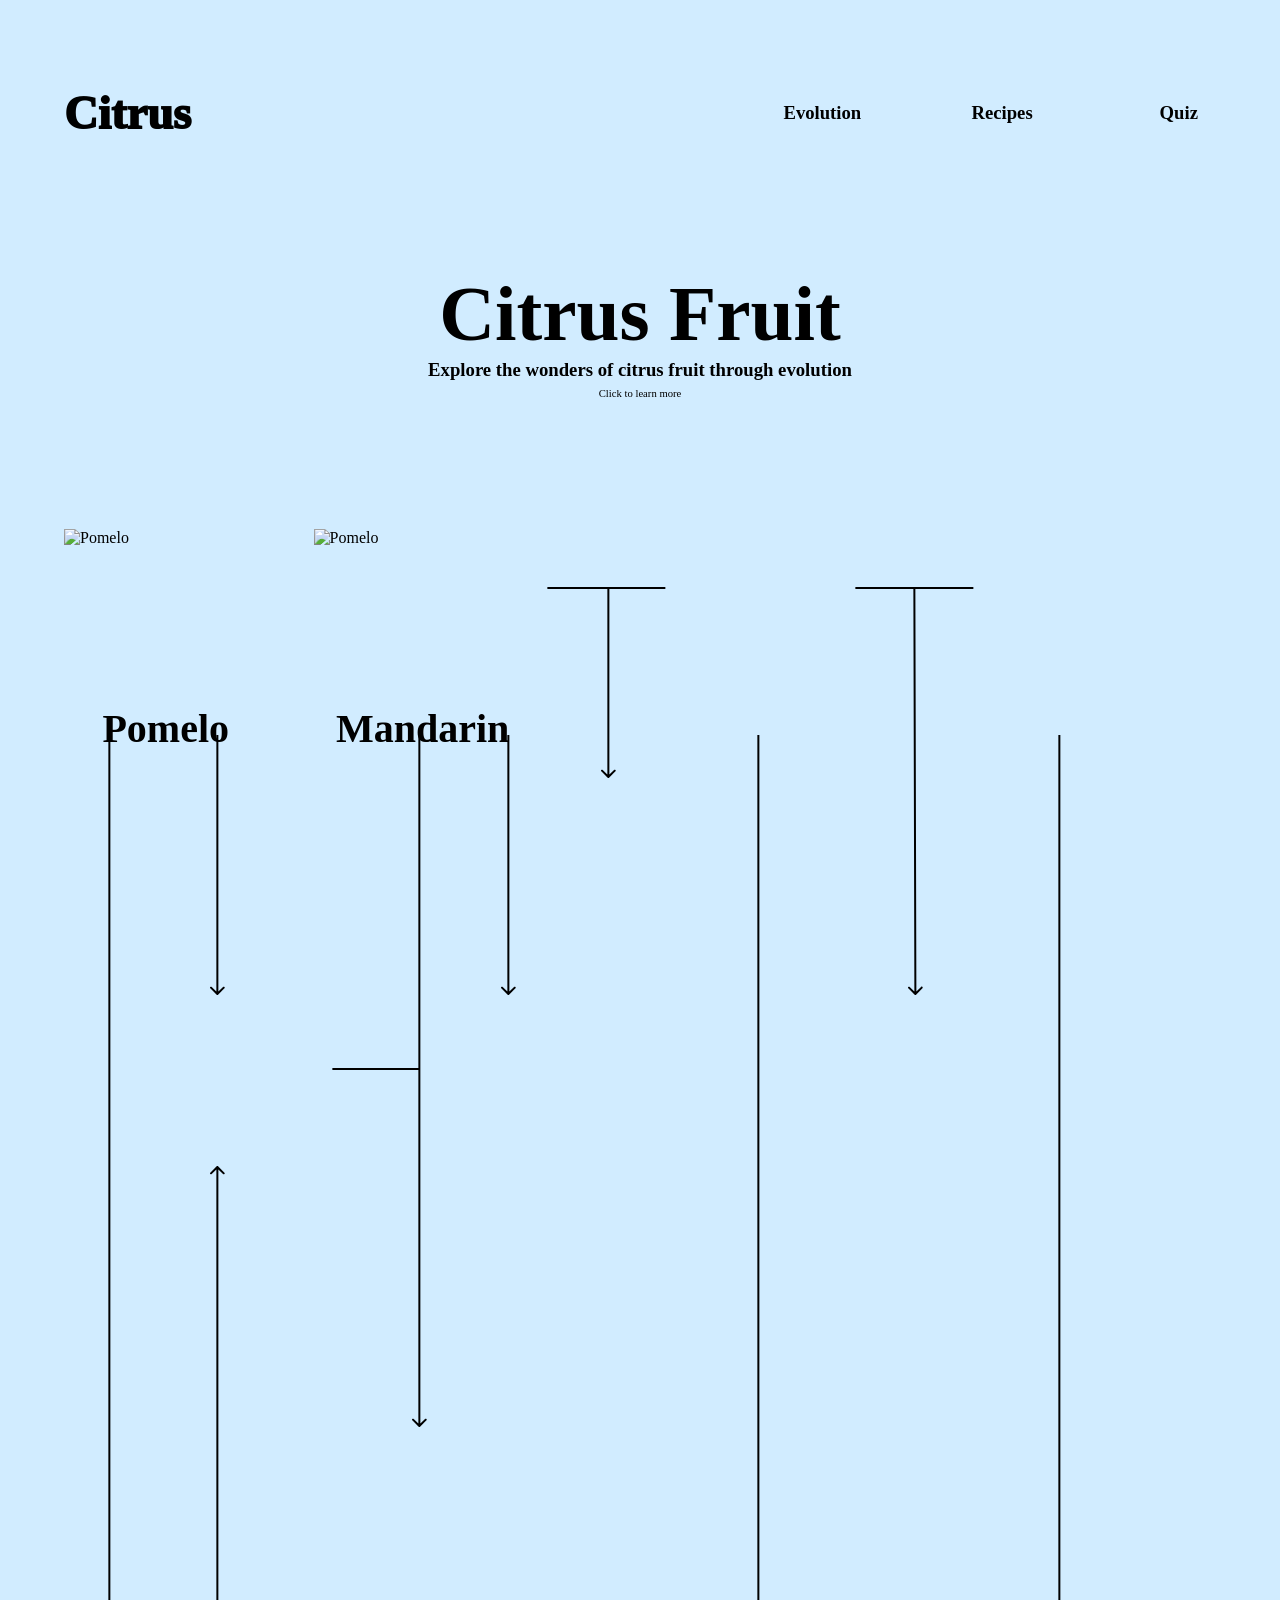
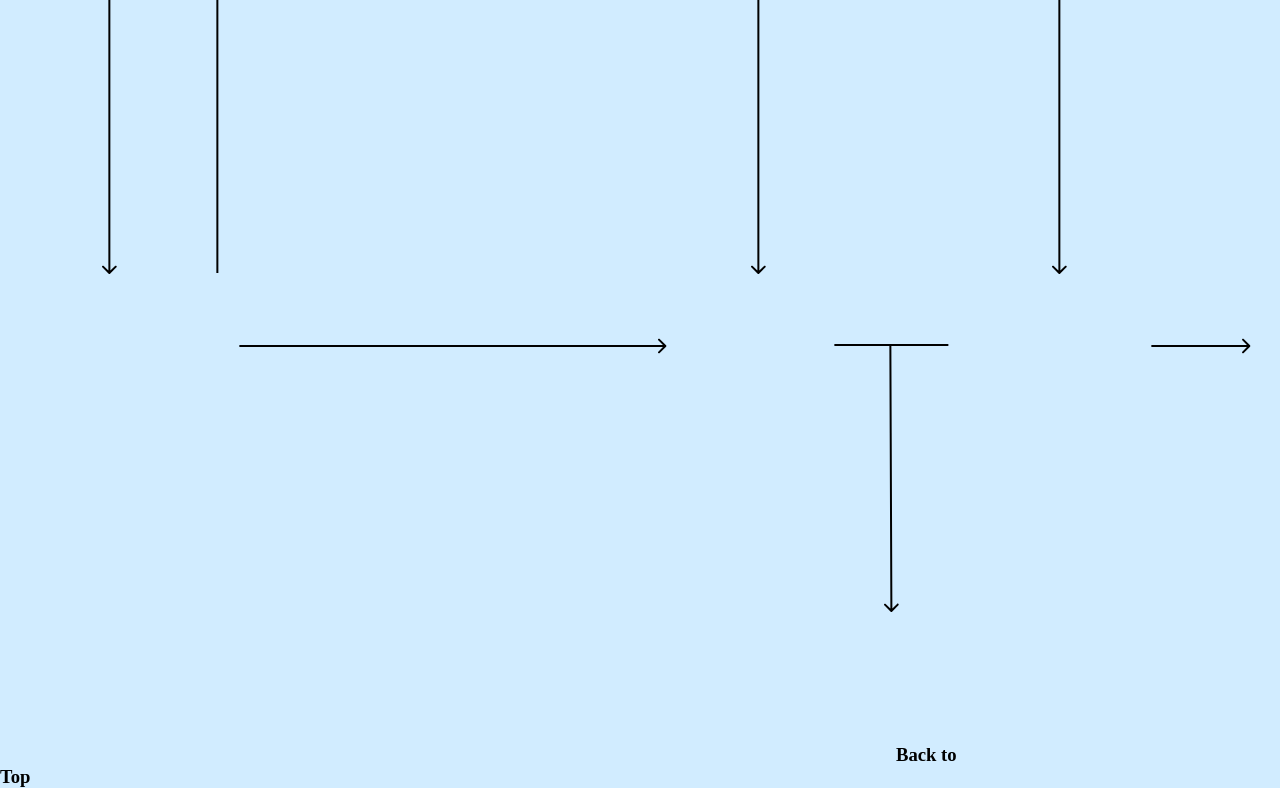
==== index.html @ d32d3ab6 "Add files via upload" ====
<!DOCTYPE html>
<html>

<head>
    <title>Citrus Fruit</title>
     <link rel="stylesheet" href="ResourceWeb_Citrus.css">
</head>

<body>
   <div class="header">
        <a name="top"></a>
    <nav>
        <h1>Citrus</h1>
        <nav> <a href="ResourceWeb_Citrus.html">Evolution</a></nav>
        <nav> <a href="">Recipes</a></nav>
        <nav> <a href="">Quiz</a></nav>
   </div>

   <div class="banner">
        <H2>Citrus Fruit</H2>
        <H3>Explore the wonders of citrus fruit through evolution</H2>
        <p>Click to learn more</p>
   </div>

   <section class="Evolution">
   <svg width="1258" height="1625" viewBox="0 0 1258 1625" fill="none" xmlns="http://www.w3.org/2000/svg">
<path d="M114.657 407.707C115.047 408.098 115.681 408.098 116.071 407.707L122.435 401.343C122.826 400.953 122.826 400.319 122.435 399.929C122.044 399.538 121.411 399.538 121.021 399.929L115.364 405.586L109.707 399.929C109.317 399.538 108.683 399.538 108.293 399.929C107.902 400.319 107.902 400.953 108.293 401.343L114.657 407.707ZM115.364 148L114.364 148L114.364 407L115.364 407L116.364 407L116.364 148L115.364 148Z" fill="black"/>
<path d="M405.657 407.707C406.047 408.098 406.681 408.098 407.071 407.707L413.435 401.343C413.826 400.953 413.826 400.319 413.435 399.929C413.044 399.538 412.411 399.538 412.021 399.929L406.364 405.586L400.707 399.929C400.317 399.538 399.683 399.538 399.293 399.929C398.902 400.319 398.902 400.953 399.293 401.343L405.657 407.707ZM406.364 148L405.364 148L405.364 407L406.364 407L407.364 407L407.364 148L406.364 148Z" fill="black"/>
<path d="M788.675 1624.71C789.067 1625.1 789.7 1625.1 790.089 1624.7L796.429 1618.32C796.818 1617.92 796.815 1617.29 796.423 1616.9C796.031 1616.51 795.398 1616.52 795.009 1616.91L789.374 1622.59L783.695 1616.95C783.303 1616.56 782.67 1616.56 782.281 1616.96C781.892 1617.35 781.895 1617.98 782.287 1618.37L788.675 1624.71ZM788.364 1359L787.364 1359L788.379 1624L789.379 1624L790.379 1624L789.364 1359L788.364 1359Z" fill="black"/>
<path d="M564.071 1359.71C564.462 1359.32 564.462 1358.68 564.071 1358.29L557.707 1351.93C557.317 1351.54 556.683 1351.54 556.293 1351.93C555.902 1352.32 555.902 1352.95 556.293 1353.34L561.95 1359L556.293 1364.66C555.902 1365.05 555.902 1365.68 556.293 1366.07C556.683 1366.46 557.317 1366.46 557.707 1366.07L564.071 1359.71ZM137.364 1359V1360H563.364V1359V1358H137.364V1359Z" fill="black"/>
<path d="M1148.07 1359.71C1148.46 1359.32 1148.46 1358.68 1148.07 1358.29L1141.71 1351.93C1141.32 1351.54 1140.68 1351.54 1140.29 1351.93C1139.9 1352.32 1139.9 1352.95 1140.29 1353.34L1145.95 1359L1140.29 1364.66C1139.9 1365.05 1139.9 1365.68 1140.29 1366.07C1140.68 1366.46 1141.32 1366.46 1141.71 1366.07L1148.07 1359.71ZM1049.36 1359V1360H1147.36V1359V1358H1049.36V1359Z" fill="black"/>
<path d="M505.657 190.707C506.047 191.098 506.68 191.098 507.071 190.707L513.435 184.343C513.825 183.953 513.825 183.319 513.435 182.929C513.044 182.538 512.411 182.538 512.021 182.929L506.364 188.586L500.707 182.929C500.317 182.538 499.683 182.538 499.293 182.929C498.902 183.319 498.902 183.953 499.293 184.343L505.657 190.707ZM506.364 2H505.364V190H506.364H507.364V2H506.364Z" fill="black"/>
<path d="M812.674 407.709C813.065 408.098 813.699 408.097 814.088 407.705L820.436 401.325C820.826 400.934 820.824 400.301 820.433 399.911C820.041 399.522 819.408 399.523 819.018 399.915L813.376 405.586L807.705 399.943C807.313 399.554 806.68 399.555 806.29 399.947C805.901 400.338 805.903 400.971 806.294 401.361L812.674 407.709ZM812.364 2L811.364 2.00251L812.379 407.002L813.379 407L814.379 406.997L813.364 1.99749L812.364 2Z" fill="black"/>
<path d="M6.65685 1286.71C7.04737 1287.1 7.68054 1287.1 8.07106 1286.71L14.435 1280.34C14.8255 1279.95 14.8255 1279.32 14.435 1278.93C14.0445 1278.54 13.4113 1278.54 13.0208 1278.93L7.36396 1284.59L1.7071 1278.93C1.31658 1278.54 0.683413 1278.54 0.292888 1278.93C-0.0976359 1279.32 -0.0976359 1279.95 0.292889 1280.34L6.65685 1286.71ZM7.36391 148L6.36391 148L6.36396 1286L7.36396 1286L8.36396 1286L8.36391 148L7.36391 148Z" fill="black"/>
<path d="M655.657 1286.71C656.047 1287.1 656.681 1287.1 657.071 1286.71L663.435 1280.34C663.826 1279.95 663.826 1279.32 663.435 1278.93C663.044 1278.54 662.411 1278.54 662.021 1278.93L656.364 1284.59L650.707 1278.93C650.317 1278.54 649.683 1278.54 649.293 1278.93C648.902 1279.32 648.902 1279.95 649.293 1280.34L655.657 1286.71ZM656.364 148L655.364 148L655.364 1286L656.364 1286L657.364 1286L657.364 148L656.364 148Z" fill="black"/>
<path d="M956.657 1286.71C957.047 1287.1 957.68 1287.1 958.071 1286.71L964.435 1280.34C964.825 1279.95 964.825 1279.32 964.435 1278.93C964.044 1278.54 963.411 1278.54 963.021 1278.93L957.364 1284.59L951.707 1278.93C951.316 1278.54 950.683 1278.54 950.293 1278.93C949.902 1279.32 949.902 1279.95 950.293 1280.34L956.657 1286.71ZM957.364 148L956.364 148L956.364 1286L957.364 1286L958.364 1286L958.364 148L957.364 148Z" fill="black"/>
<path d="M1249.66 1286.71C1250.05 1287.1 1250.68 1287.1 1251.07 1286.71L1257.43 1280.34C1257.83 1279.95 1257.83 1279.32 1257.43 1278.93C1257.04 1278.54 1256.41 1278.54 1256.02 1278.93L1250.36 1284.59L1244.71 1278.93C1244.32 1278.54 1243.68 1278.54 1243.29 1278.93C1242.9 1279.32 1242.9 1279.95 1243.29 1280.34L1249.66 1286.71ZM1250.36 148L1249.36 148L1249.36 1286L1250.36 1286L1251.36 1286L1251.36 148L1250.36 148Z" fill="black"/>
<path d="M316.657 839.707C317.047 840.098 317.681 840.098 318.071 839.707L324.435 833.343C324.826 832.953 324.826 832.319 324.435 831.929C324.044 831.538 323.411 831.538 323.021 831.929L317.364 837.586L311.707 831.929C311.317 831.538 310.683 831.538 310.293 831.929C309.902 832.319 309.902 832.953 310.293 833.343L316.657 839.707ZM317.364 148L316.364 148L316.364 839L317.364 839L318.364 839L318.364 148L317.364 148Z" fill="black"/>
<path d="M116.071 579.293C115.681 578.902 115.047 578.902 114.657 579.293L108.293 585.657C107.902 586.047 107.902 586.681 108.293 587.071C108.683 587.462 109.317 587.462 109.707 587.071L115.364 581.414L121.021 587.071C121.411 587.462 122.044 587.462 122.435 587.071C122.826 586.681 122.826 586.047 122.435 585.657L116.071 579.293ZM115.364 1286L116.364 1286L116.364 580L115.364 580L114.364 580L114.364 1286L115.364 1286Z" fill="black"/>
<line x1="445.364" y1="1" x2="563.364" y2="1" stroke="black" stroke-width="2"/>
<path d="M230.364 482H317.864" stroke="black" stroke-width="2"/>
<line x1="753.364" y1="1" x2="871.364" y2="1" stroke="black" stroke-width="2"/>
<line x1="732.364" y1="1358" x2="846.364" y2="1358" stroke="black" stroke-width="2"/>
</svg>

<div class="pomelo" onclick="openbox('')">
    <img src="Citrus images/Pomelo.png" alt="Pomelo"style="width: 200px;px;height:200px;">
    <h2>Pomelo</h2>

<div class="mandarin" onclick="openbox('')">
    <img src="Citrus images/mandarin2.png" alt="Pomelo"style="width: 200px;px;height226.75px;">
    <h2>Mandarin</h2>
   </section>

   <div class="footer">
    <a href="#top">Back to Top</a>
   </div>

</body>




</html>
---- ResourceWeb_Citrus.css ----
/* I am Css */

*{
    margin: 0;
    padding: 0;
    box-sizing: border-box;
    @font-face {
        font-family: kalam;
        src: url(Kalam-Regular.ttf);
    }
     @font-face {
        font-family: merriweather;
        src: url(Merriweather-VariableFont_opsz,wdth,wght.ttf);
    }
}

.header{
    width: 100%;
    height: 30vh;
    padding: 5% 5%;
    background-color: #d1ecff;
}


nav{
    width: 100%;
    display: flex;
    align-items: center;
    padding: 0 0;
}
h1{
    margin-right: 40%;
    font-family: kalam;
    font-weight: 1000;
    font-size: 35pt;
}

a{
    text-decoration: none;
    color: black;
    align-items: center;
    margin: 0 70%;
    font-family: merriweather;
    font-weight: 700;
    font-size: 14pt;
}

.banner{
    background-color: #d1ecff;
    width: 100%;
    height: 21vh;
    padding: 0 5%;
    text-align: center;
    font-family: merriweather;
    h2{
    position: relative;
    font-size: 58pt;
    font-family: kalam;
    }
    p{
        font-size: 8pt;
        line-height: 20pt;
    }
}


.Evolution{
    background-color: #d1ecff;
    padding-left: 8%;
    padding-top: 10%;
    position: relative;
}

.pomelo{
    img{
        position: absolute;
        top: 4%;
        left: 5%
    }

    h2{
        position: absolute;
        font-family: kalam;
        font-size: 30pt;
        top: 14%;
    }
}

.mandarin{
    img{
        position: absolute;
        top: 4%;
        left: 24.5%;
    }

    h2{
        position: absolute;
        font-family: kalam;
        font-size: 30pt;
        top: 14%;
        left: 26.25%;
    }
}

.footer{
    background-color: #d1ecff;
    font-family: merriweather;
    padding-top: 10%;
    padding-left: -100%;
}
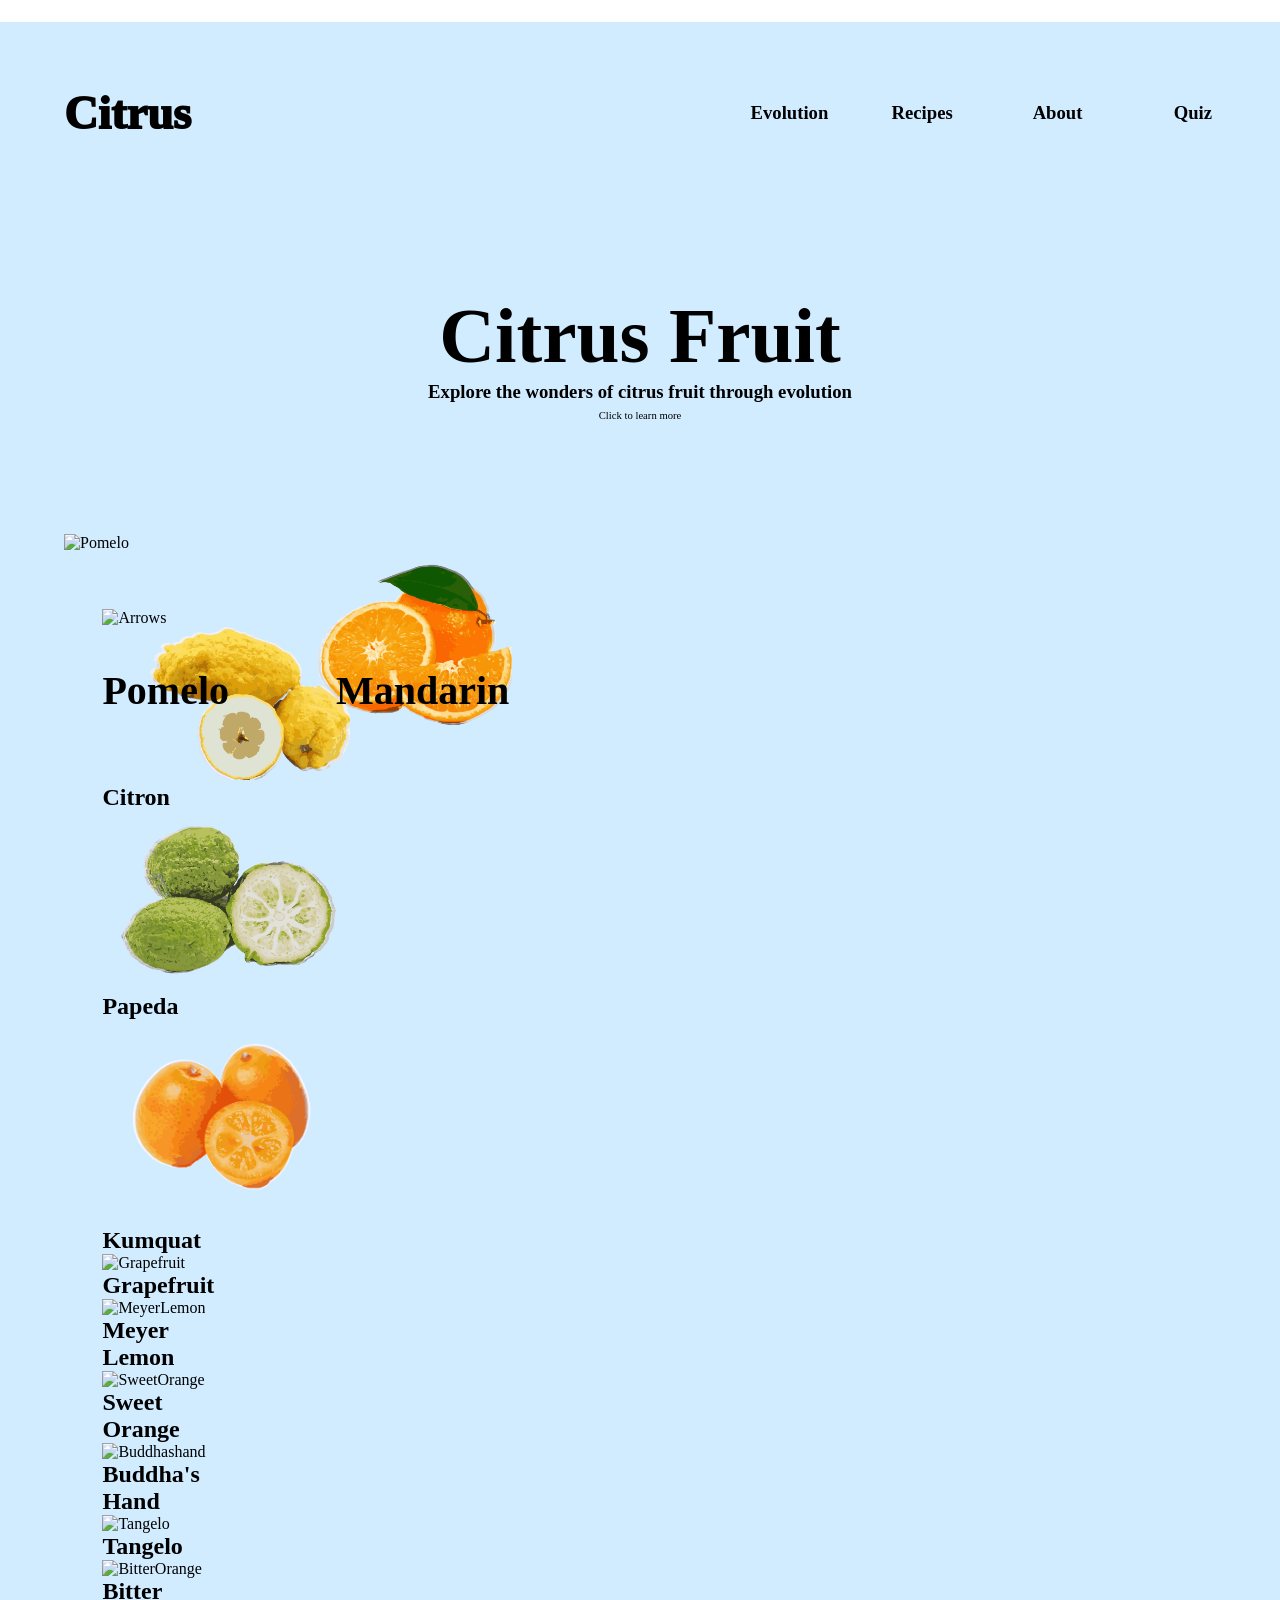
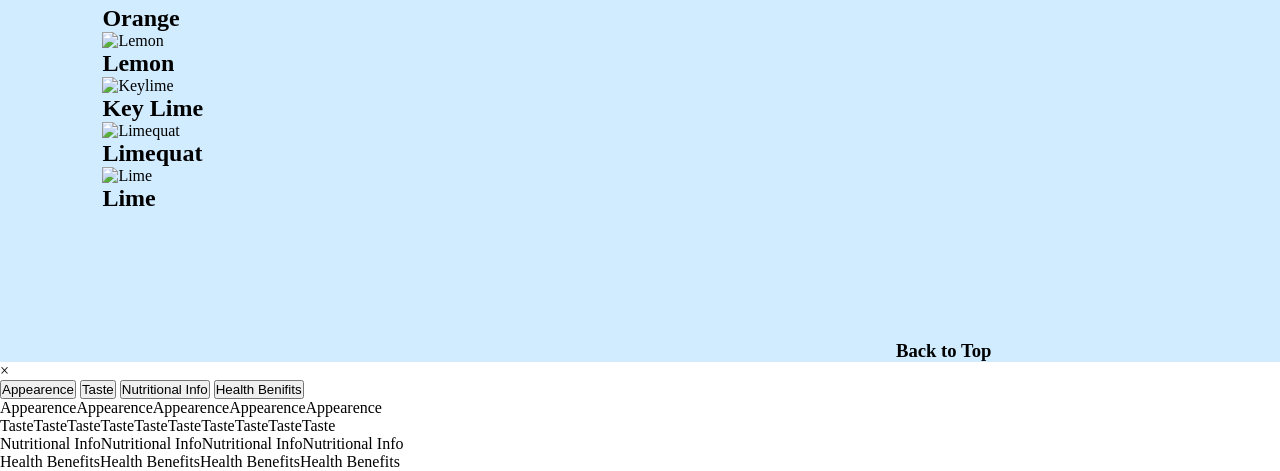
==== commit ff29f178: "Update index.html" ====
--- a/index.html
+++ b/index.html
@@ -4,61 +4,156 @@
 <head>
     <title>Citrus Fruit</title>
      <link rel="stylesheet" href="ResourceWeb_Citrus.css">
+     <script src="ResourceWeb_Citrus.js" defer></script>
 </head>
 
+
 <body>
+    <a id="top"></a>
    <div class="header">
-        <a name="top"></a>
     <nav>
-        <h1>Citrus</h1>
-        <nav> <a href="ResourceWeb_Citrus.html">Evolution</a></nav>
-        <nav> <a href="">Recipes</a></nav>
-        <nav> <a href="">Quiz</a></nav>
+        <h1>Citrus</h1> 
+        <nav> <a href="index.html">Evolution</a></nav>
+        <nav> <a href="ResourceWebRecipes_CF.html">Recipes</a></nav>
+        <nav> <a href="ResourceWebAbout_CF.html">About</a></nav>
+        <nav> <a href="ResourceWebAbout_CF.html">Quiz</a></nav>
+    </nav>
    </div>
-
+    
    <div class="banner">
         <H2>Citrus Fruit</H2>
         <H3>Explore the wonders of citrus fruit through evolution</H2>
         <p>Click to learn more</p>
    </div>
 
-   <section class="Evolution">
-   <svg width="1258" height="1625" viewBox="0 0 1258 1625" fill="none" xmlns="http://www.w3.org/2000/svg">
-<path d="M114.657 407.707C115.047 408.098 115.681 408.098 116.071 407.707L122.435 401.343C122.826 400.953 122.826 400.319 122.435 399.929C122.044 399.538 121.411 399.538 121.021 399.929L115.364 405.586L109.707 399.929C109.317 399.538 108.683 399.538 108.293 399.929C107.902 400.319 107.902 400.953 108.293 401.343L114.657 407.707ZM115.364 148L114.364 148L114.364 407L115.364 407L116.364 407L116.364 148L115.364 148Z" fill="black"/>
-<path d="M405.657 407.707C406.047 408.098 406.681 408.098 407.071 407.707L413.435 401.343C413.826 400.953 413.826 400.319 413.435 399.929C413.044 399.538 412.411 399.538 412.021 399.929L406.364 405.586L400.707 399.929C400.317 399.538 399.683 399.538 399.293 399.929C398.902 400.319 398.902 400.953 399.293 401.343L405.657 407.707ZM406.364 148L405.364 148L405.364 407L406.364 407L407.364 407L407.364 148L406.364 148Z" fill="black"/>
-<path d="M788.675 1624.71C789.067 1625.1 789.7 1625.1 790.089 1624.7L796.429 1618.32C796.818 1617.92 796.815 1617.29 796.423 1616.9C796.031 1616.51 795.398 1616.52 795.009 1616.91L789.374 1622.59L783.695 1616.95C783.303 1616.56 782.67 1616.56 782.281 1616.96C781.892 1617.35 781.895 1617.98 782.287 1618.37L788.675 1624.71ZM788.364 1359L787.364 1359L788.379 1624L789.379 1624L790.379 1624L789.364 1359L788.364 1359Z" fill="black"/>
-<path d="M564.071 1359.71C564.462 1359.32 564.462 1358.68 564.071 1358.29L557.707 1351.93C557.317 1351.54 556.683 1351.54 556.293 1351.93C555.902 1352.32 555.902 1352.95 556.293 1353.34L561.95 1359L556.293 1364.66C555.902 1365.05 555.902 1365.68 556.293 1366.07C556.683 1366.46 557.317 1366.46 557.707 1366.07L564.071 1359.71ZM137.364 1359V1360H563.364V1359V1358H137.364V1359Z" fill="black"/>
-<path d="M1148.07 1359.71C1148.46 1359.32 1148.46 1358.68 1148.07 1358.29L1141.71 1351.93C1141.32 1351.54 1140.68 1351.54 1140.29 1351.93C1139.9 1352.32 1139.9 1352.95 1140.29 1353.34L1145.95 1359L1140.29 1364.66C1139.9 1365.05 1139.9 1365.68 1140.29 1366.07C1140.68 1366.46 1141.32 1366.46 1141.71 1366.07L1148.07 1359.71ZM1049.36 1359V1360H1147.36V1359V1358H1049.36V1359Z" fill="black"/>
-<path d="M505.657 190.707C506.047 191.098 506.68 191.098 507.071 190.707L513.435 184.343C513.825 183.953 513.825 183.319 513.435 182.929C513.044 182.538 512.411 182.538 512.021 182.929L506.364 188.586L500.707 182.929C500.317 182.538 499.683 182.538 499.293 182.929C498.902 183.319 498.902 183.953 499.293 184.343L505.657 190.707ZM506.364 2H505.364V190H506.364H507.364V2H506.364Z" fill="black"/>
-<path d="M812.674 407.709C813.065 408.098 813.699 408.097 814.088 407.705L820.436 401.325C820.826 400.934 820.824 400.301 820.433 399.911C820.041 399.522 819.408 399.523 819.018 399.915L813.376 405.586L807.705 399.943C807.313 399.554 806.68 399.555 806.29 399.947C805.901 400.338 805.903 400.971 806.294 401.361L812.674 407.709ZM812.364 2L811.364 2.00251L812.379 407.002L813.379 407L814.379 406.997L813.364 1.99749L812.364 2Z" fill="black"/>
-<path d="M6.65685 1286.71C7.04737 1287.1 7.68054 1287.1 8.07106 1286.71L14.435 1280.34C14.8255 1279.95 14.8255 1279.32 14.435 1278.93C14.0445 1278.54 13.4113 1278.54 13.0208 1278.93L7.36396 1284.59L1.7071 1278.93C1.31658 1278.54 0.683413 1278.54 0.292888 1278.93C-0.0976359 1279.32 -0.0976359 1279.95 0.292889 1280.34L6.65685 1286.71ZM7.36391 148L6.36391 148L6.36396 1286L7.36396 1286L8.36396 1286L8.36391 148L7.36391 148Z" fill="black"/>
-<path d="M655.657 1286.71C656.047 1287.1 656.681 1287.1 657.071 1286.71L663.435 1280.34C663.826 1279.95 663.826 1279.32 663.435 1278.93C663.044 1278.54 662.411 1278.54 662.021 1278.93L656.364 1284.59L650.707 1278.93C650.317 1278.54 649.683 1278.54 649.293 1278.93C648.902 1279.32 648.902 1279.95 649.293 1280.34L655.657 1286.71ZM656.364 148L655.364 148L655.364 1286L656.364 1286L657.364 1286L657.364 148L656.364 148Z" fill="black"/>
-<path d="M956.657 1286.71C957.047 1287.1 957.68 1287.1 958.071 1286.71L964.435 1280.34C964.825 1279.95 964.825 1279.32 964.435 1278.93C964.044 1278.54 963.411 1278.54 963.021 1278.93L957.364 1284.59L951.707 1278.93C951.316 1278.54 950.683 1278.54 950.293 1278.93C949.902 1279.32 949.902 1279.95 950.293 1280.34L956.657 1286.71ZM957.364 148L956.364 148L956.364 1286L957.364 1286L958.364 1286L958.364 148L957.364 148Z" fill="black"/>
-<path d="M1249.66 1286.71C1250.05 1287.1 1250.68 1287.1 1251.07 1286.71L1257.43 1280.34C1257.83 1279.95 1257.83 1279.32 1257.43 1278.93C1257.04 1278.54 1256.41 1278.54 1256.02 1278.93L1250.36 1284.59L1244.71 1278.93C1244.32 1278.54 1243.68 1278.54 1243.29 1278.93C1242.9 1279.32 1242.9 1279.95 1243.29 1280.34L1249.66 1286.71ZM1250.36 148L1249.36 148L1249.36 1286L1250.36 1286L1251.36 1286L1251.36 148L1250.36 148Z" fill="black"/>
-<path d="M316.657 839.707C317.047 840.098 317.681 840.098 318.071 839.707L324.435 833.343C324.826 832.953 324.826 832.319 324.435 831.929C324.044 831.538 323.411 831.538 323.021 831.929L317.364 837.586L311.707 831.929C311.317 831.538 310.683 831.538 310.293 831.929C309.902 832.319 309.902 832.953 310.293 833.343L316.657 839.707ZM317.364 148L316.364 148L316.364 839L317.364 839L318.364 839L318.364 148L317.364 148Z" fill="black"/>
-<path d="M116.071 579.293C115.681 578.902 115.047 578.902 114.657 579.293L108.293 585.657C107.902 586.047 107.902 586.681 108.293 587.071C108.683 587.462 109.317 587.462 109.707 587.071L115.364 581.414L121.021 587.071C121.411 587.462 122.044 587.462 122.435 587.071C122.826 586.681 122.826 586.047 122.435 585.657L116.071 579.293ZM115.364 1286L116.364 1286L116.364 580L115.364 580L114.364 580L114.364 1286L115.364 1286Z" fill="black"/>
-<line x1="445.364" y1="1" x2="563.364" y2="1" stroke="black" stroke-width="2"/>
-<path d="M230.364 482H317.864" stroke="black" stroke-width="2"/>
-<line x1="753.364" y1="1" x2="871.364" y2="1" stroke="black" stroke-width="2"/>
-<line x1="732.364" y1="1358" x2="846.364" y2="1358" stroke="black" stroke-width="2"/>
-</svg>
+<section class="Evolution">
 
-<div class="pomelo" onclick="openbox('')">
-    <img src="Citrus images/Pomelo.png" alt="Pomelo"style="width: 200px;px;height:200px;">
+<div class="arrows">
+    <img src="Citrus images/arrow5.png" alt="Arrows"style="width: 92%;height:92%;">
+</div>
+
+<div class="pomelo">
+    <img id="pomelo" src="Citrus images/Pomelo.png" alt="Pomelo" style="width:16%;max-width:16%">
     <h2>Pomelo</h2>
+</div>
 
-<div class="mandarin" onclick="openbox('')">
-    <img src="Citrus images/mandarin2.png" alt="Pomelo"style="width: 200px;px;height226.75px;">
+<div class="mandarin">
+    <img id="mandarin" src="Citrus images/mandarin2.png" alt="Manadran"style="width: 15.5%;height 15.5%;">
     <h2>Mandarin</h2>
-   </section>
+</div>
 
-   <div class="footer">
-    <a href="#top">Back to Top</a>
-   </div>
+<div class="citron">
+    <img id="citron" src="Citrus images/Citron2.png" alt="Citron"style="width: 21%;height 21%;">
+    <h2>Citron</h2>
+ </div>
 
+<div class="papeda">
+    <img id="papeda" src="Citrus images/papeda3.png" alt="Papeda"style="width: 20%;height 20%;">
+    <h2>Papeda</h2>
+</div>
+
+<div class="kumquat">
+    <img id="kumquat" src="Citrus images/kumquat2.png" alt="Kumquat"style="width: 21.5%;height 21.5%;">
+    <h2>Kumquat</h2>
+</div>
+
+<div class="grapefruit">
+    <img id="grapefruit" src="Citrus images/grapefruit2.png" alt="Grapefruit"style="width: 19.75%;height 19.75%;">
+    <h2>Grapefruit</h2>
+</div>
+
+<div class="meyerlemon">
+    <img id="meyerlemon" src="Citrus images/meyerlemon5.png" alt="MeyerLemon"style="width: 21%;height 21.5%;">
+    <h2>Meyer<br>Lemon</h2>
+</div>
+
+<div class="sweetorange">
+    <img id="sweetorange" src="Citrus images/sweetorange3.png" alt="SweetOrange"style="width: 15%;height 15%;">
+    <h2>Sweet<br>Orange</h2>
+</div>
+
+<div class="buddhashand">
+    <img id="buddhashand" src="Citrus images/buddhashand4.png" alt="Buddhashand"style="width: 29%;height 30%;">
+    <h2>Buddha's<br>Hand</h2>
+</div>
+
+<div class="tangelo">
+    <img id="tangelo" src="Citrus images/tangelo5.png" alt="Tangelo"style="width: 24%;height 24%;">
+    <h2>Tangelo</h2>
+</div>
+
+<div class="bitterorange">
+    <img id="bitterorange" src="Citrus images/bitterorange3.png" alt="BitterOrange"style="width: 17%;height 19%;">
+    <h2>Bitter<br>Orange</h2>
+</div>
+
+<div class="lemon">
+    <img id="lemon" src="Citrus images/lemon2.png" alt="Lemon"style="width: 26%;height 24%;">
+    <h2>Lemon</h2>
+</div>
+
+<div class="keylime">
+    <img id="keylime" src="Citrus images/keylime3.png" alt="Keylime"style="width: 18%;height 18%;">
+    <h2>Key Lime</h2>
+</div>
+
+<div class="limequat">
+    <img id="limequat" src="Citrus images/limequat5.png" alt="Limequat"style="width: 15%;height 14%;">
+    <h2>Limequat</h2>
+</div>
+
+<div class="lime">
+    <img id="lime" src="Citrus images/lime3.png" alt="Lime"style="width: 22%;height 22%;">
+    <h2>Lime</h2>
+</div>
+
+ </section>
+
+ <div class="footer">
+    <a href="#top">Back to Top</a>
+</div>
+
+<!-- The Modal -->
+<div id="myModal" class="modal">
+
+  <!-- The Close Button -->
+  <span class="close">&times;</span>
+
+  <!-- Modal Content (The Image) -->
+  <img class="modal-content" id="img01">
+  
+
+  <!-- Modal Caption (Image Text) -->
+  <div id="caption"></div>
+
+
+
+  <!-- tab -->
+  <div class="tab">
+                <button class="tablinks" onclick="openTab(event, 'Appearence')">Appearence</button>
+                <button class="tablinks" onclick="openTab(event, 'Taste')">Taste</button>
+                <button class="tablinks" onclick="openTab(event, 'NutritionalInfo')">Nutritional Info</button>
+                <button class="tablinks" onclick="openTab(event, 'HealthBenefits')">Health Benifits</button>
+     </div>
+
+
+  <!-- tab content -->
+    <div id="Appearence" class="tabcontent">
+   <p>AppearenceAppearenceAppearenceAppearenceAppearence</p>
+    </div>
+
+    <div id="Taste" class="tabcontent">
+   <p>TasteTasteTasteTasteTasteTasteTasteTasteTasteTaste</p>
+    </div>
+
+    <div id="NutritionalInfo" class="tabcontent">
+   <p>Nutritional InfoNutritional InfoNutritional InfoNutritional Info</p>
+    </div>
+
+    <div id="HealthBenefits" class="tabcontent">
+   <p>Health BenefitsHealth BenefitsHealth BenefitsHealth Benefits</p>
+    </div>
 </body>
 
 
-
-
-</html>+</html>
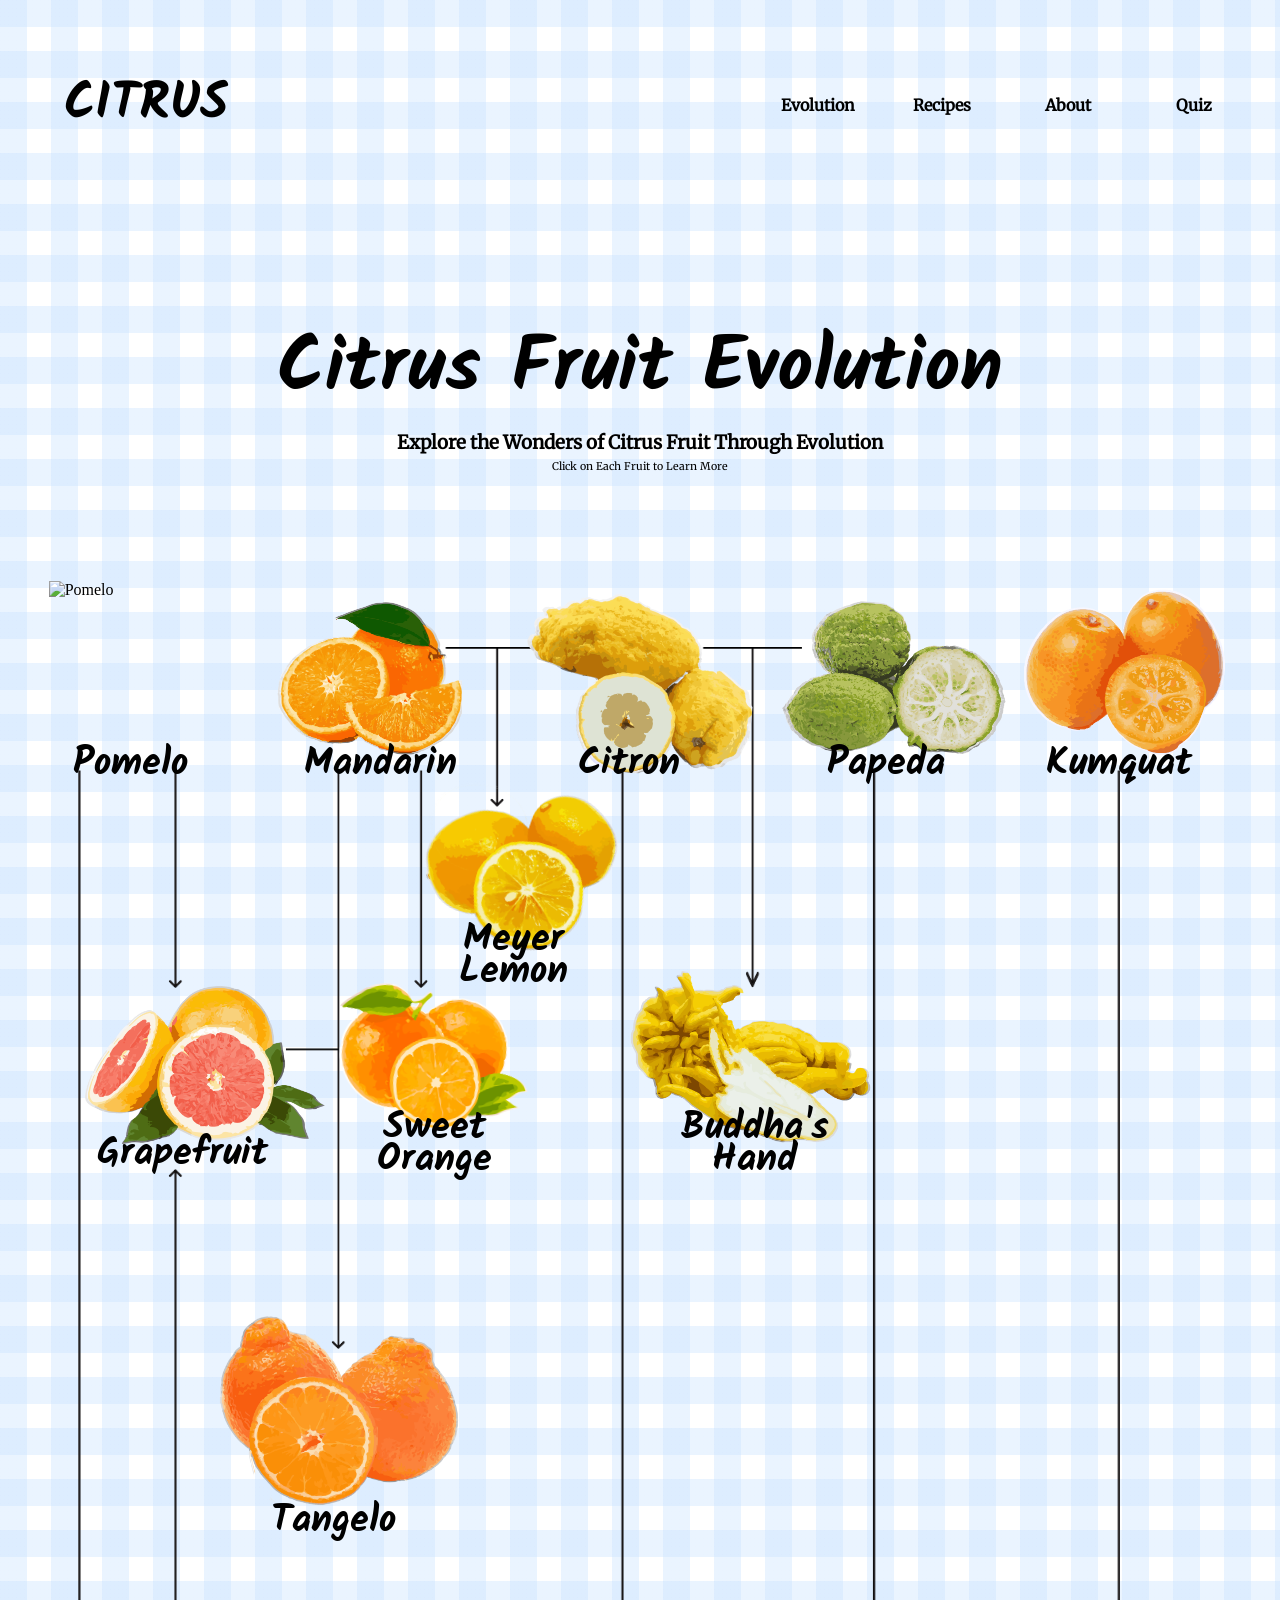
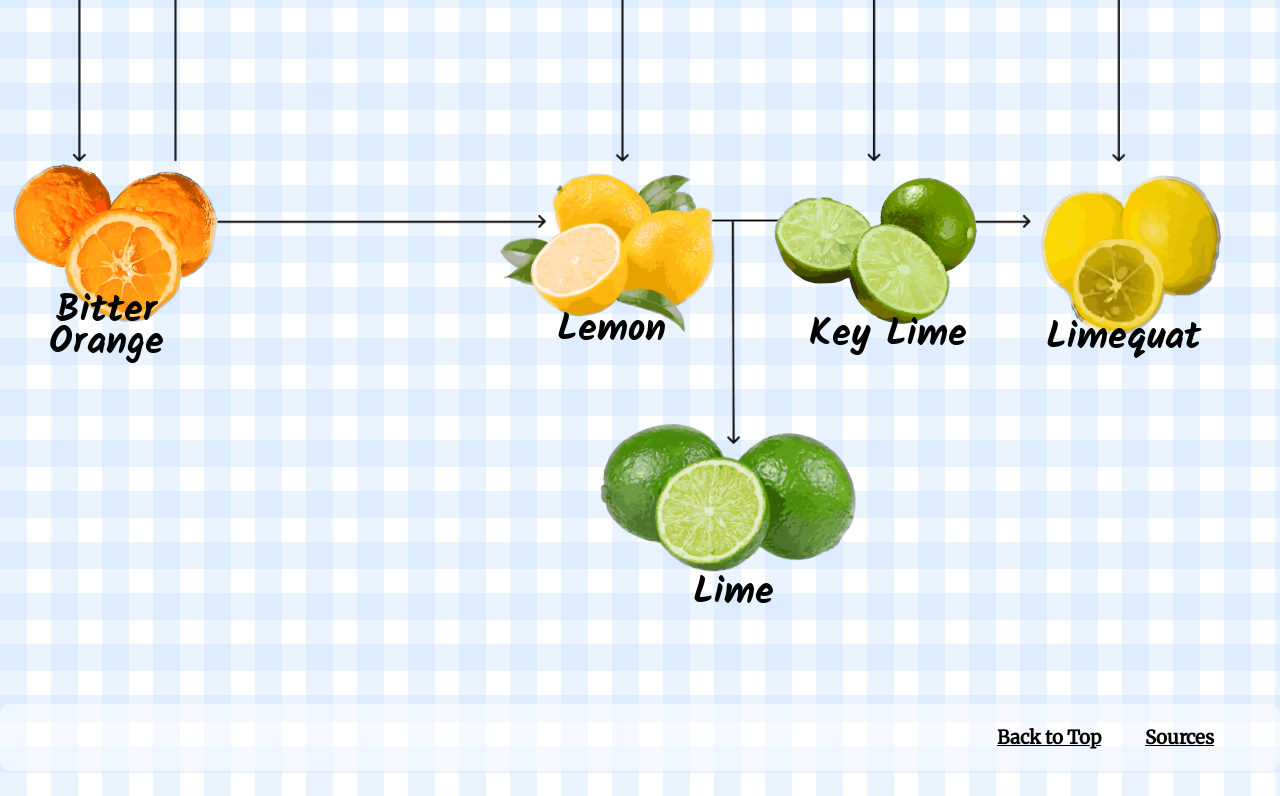
==== commit a87a5c2e: "Add files via upload" ====
--- a/index.html
+++ b/index.html
@@ -12,7 +12,7 @@
     <a id="top"></a>
    <div class="header">
     <nav>
-        <h1>Citrus</h1> 
+        <h1>CITRUS</h1> 
         <nav> <a href="index.html">Evolution</a></nav>
         <nav> <a href="ResourceWebRecipes_CF.html">Recipes</a></nav>
         <nav> <a href="ResourceWebAbout_CF.html">About</a></nav>
@@ -21,9 +21,9 @@
    </div>
     
    <div class="banner">
-        <H2>Citrus Fruit</H2>
-        <H3>Explore the wonders of citrus fruit through evolution</H2>
-        <p>Click to learn more</p>
+        <H2>Citrus Fruit Evolution</H2>
+        <H3>Explore the Wonders of Citrus Fruit Through Evolution</H3>
+        <p>Click on Each Fruit to Learn More</p>
    </div>
 
 <section class="Evolution">
@@ -38,12 +38,12 @@
 </div>
 
 <div class="mandarin">
-    <img id="mandarin" src="Citrus images/mandarin2.png" alt="Manadran"style="width: 15.5%;height 15.5%;">
+    <img id="mandarin" src="Citrus images/mandarin2.png" alt="Mandarin"style="width: 15.5%;height 15.5%;">
     <h2>Mandarin</h2>
 </div>
 
 <div class="citron">
-    <img id="citron" src="Citrus images/Citron2.png" alt="Citron"style="width: 21%;height 21%;">
+    <img id="citron" src="Citrus images/Citron2.png" alt="Citron"style="width: 19%;height 20%;">
     <h2>Citron</h2>
  </div>
 
@@ -53,7 +53,7 @@
 </div>
 
 <div class="kumquat">
-    <img id="kumquat" src="Citrus images/kumquat2.png" alt="Kumquat"style="width: 21.5%;height 21.5%;">
+    <img id="kumquat" src="Citrus images/kumquat2.png" alt="Kumquat"style="width: 17%;height 17%;">
     <h2>Kumquat</h2>
 </div>
 
@@ -63,17 +63,17 @@
 </div>
 
 <div class="meyerlemon">
-    <img id="meyerlemon" src="Citrus images/meyerlemon5.png" alt="MeyerLemon"style="width: 21%;height 21.5%;">
+    <img id="meyerlemon" src="Citrus images/meyerlemon5.png" alt="Meyer Lemon"style="width: 21%;height 21.5%;">
     <h2>Meyer<br>Lemon</h2>
 </div>
 
 <div class="sweetorange">
-    <img id="sweetorange" src="Citrus images/sweetorange3.png" alt="SweetOrange"style="width: 15%;height 15%;">
+    <img id="sweetorange" src="Citrus images/sweetorange3.png" alt="Sweet Orange"style="width: 15%;height 15%;">
     <h2>Sweet<br>Orange</h2>
 </div>
 
 <div class="buddhashand">
-    <img id="buddhashand" src="Citrus images/buddhashand4.png" alt="Buddhashand"style="width: 29%;height 30%;">
+    <img id="buddhashand" src="Citrus images/buddhashand4.png" alt="Buddha's Hand"style="width: 20%;height 20%;">
     <h2>Buddha's<br>Hand</h2>
 </div>
 
@@ -83,7 +83,7 @@
 </div>
 
 <div class="bitterorange">
-    <img id="bitterorange" src="Citrus images/bitterorange3.png" alt="BitterOrange"style="width: 17%;height 19%;">
+    <img id="bitterorange" src="Citrus images/bitterorange3.png" alt="Bitter Orange"style="width: 17%;height 19%;">
     <h2>Bitter<br>Orange</h2>
 </div>
 
@@ -93,7 +93,7 @@
 </div>
 
 <div class="keylime">
-    <img id="keylime" src="Citrus images/keylime3.png" alt="Keylime"style="width: 18%;height 18%;">
+    <img id="keylime" src="Citrus images/keylime3.png" alt="Key lime"style="width: 18%;height 18%;">
     <h2>Key Lime</h2>
 </div>
 
@@ -106,54 +106,163 @@
     <img id="lime" src="Citrus images/lime3.png" alt="Lime"style="width: 22%;height 22%;">
     <h2>Lime</h2>
 </div>
-
- </section>
-
- <div class="footer">
+</section>
+
+<div class="footer">
     <a href="#top">Back to Top</a>
-</div>
-
-<!-- The Modal -->
+    <a href="ResourceWebSources_CF.html">Sources</a>
+</div>
+
 <div id="myModal" class="modal">
 
-  <!-- The Close Button -->
-  <span class="close">&times;</span>
-
-  <!-- Modal Content (The Image) -->
-  <img class="modal-content" id="img01">
-  
-
-  <!-- Modal Caption (Image Text) -->
-  <div id="caption"></div>
-
-
-
-  <!-- tab -->
-  <div class="tab">
-                <button class="tablinks" onclick="openTab(event, 'Appearence')">Appearence</button>
-                <button class="tablinks" onclick="openTab(event, 'Taste')">Taste</button>
-                <button class="tablinks" onclick="openTab(event, 'NutritionalInfo')">Nutritional Info</button>
-                <button class="tablinks" onclick="openTab(event, 'HealthBenefits')">Health Benifits</button>
-     </div>
-
-
-  <!-- tab content -->
-    <div id="Appearence" class="tabcontent">
-   <p>AppearenceAppearenceAppearenceAppearenceAppearence</p>
+  <div class="modal-screen">
+
+    <span class="close">&times;</span>
+
+    <!-- Image -->
+    <div class="image-container">
+      <img id="img01">
     </div>
 
-    <div id="Taste" class="tabcontent">
-   <p>TasteTasteTasteTasteTasteTasteTasteTasteTasteTaste</p>
+    <!-- Title -->
+    <h1 id="caption"></h1>
+
+    <!-- Tabs -->
+    <div class="tab">
+    <button class="tablinks" onclick="openTab(event, currentFruit + '-Appearence')">Appearance</button>
+    <button class="tablinks" onclick="openTab(event, currentFruit + '-Taste')">Taste</button>
+    <button class="tablinks" onclick="openTab(event, currentFruit + '-NutritionalInfo')">Nutritional Information</button>
+    <button class="tablinks" onclick="openTab(event, currentFruit + '-HealthBenefits')">Health Benefits</button>
     </div>
 
-    <div id="NutritionalInfo" class="tabcontent">
-   <p>Nutritional InfoNutritional InfoNutritional InfoNutritional Info</p>
-    </div>
-
-    <div id="HealthBenefits" class="tabcontent">
-   <p>Health BenefitsHealth BenefitsHealth BenefitsHealth Benefits</p>
-    </div>
+    <!-- Content -->
+<div class="tab-body">
+
+  <!-- pomelo -->
+  <div class="fruit-content" id="pomelo-content">
+    <div id="pomelo-Appearence" class="tabcontent">Pomelos are quite husky. They have a very thick pith and peel.  The colour of the outer rind ranges from a pale green to a bright yellow. The rind has a smooth to pebbly texture. The inner flesh ranges from white to pink to yellow to red and contains a fair amount of seeds.</div>
+    <div id="pomelo-Taste" class="tabcontent">Pomelos are sweet and tart in taste. Pink and red varieties are sweeter than white varieties. They tend to be sweeter and less acidic overall in comparison to a grapefruit. Pomelos have a distinct floral aroma to their skin as well.</div>
+    <div id="pomelo-NutritionalInfo" class="tabcontent">Per 1 Peeled Pomelo (609g): <br> Calories 231 <br> Fat 0 <br> Sodium 6.1mg <br> Carbohydrates 59g <br> Fibre 6g <br> Protein 4.6g <br> Contains potassium and folic acid.</div>
+    <div id="pomelo-HealthBenefits" class="tabcontent">Pomelos are an excellent source of Vitamin C which is a powerful antioxidants. Antioxidants like Naringenin and Naringin are immune system boosters and help protect against chronic diseases. The Fibre content in Pomelos aids in digestion and promotes the growth of healthy gut bacteria. The Potassium helps regulate blood pressure as well.</div>
+  </div>
+
+  <!-- mandarin -->
+  <div class="fruit-content" id="mandarin-content">
+    <div id="mandarin-Appearence" class="tabcontent">Mandarin are on the smaller side typically measuring 4-8 cm in diameter. They have an oblate shape to them are orange in colour. Mandarin skins tend to be easy-to-peel as well.</div>
+    <div id="mandarin-Taste" class="tabcontent">Mandarins have a juicy core with very sweet flesh that can sometimes lean a little tart. They tend to have a delicate and sweet fragrance too.</div>
+    <div id="mandarin-NutritionalInfo" class="tabcontent">Per 1 Mandarin Orange (88g): <br> Calories 47 <br> Fat 0 <br> Carbohydrates 12g <br> Fibre 2g <br> Protein 1g </div>
+    <div id="mandarin-HealthBenefits" class="tabcontent">Mandarins are an excellent source of Vitamin A which helps stimulate the immune system and plays a role in preventing cancers. Mandarins contain Antioxidants like beta-carotene and beta-cryptoxanthin which help also help resist the development of some cancers. They supply the most amount of Folic acidic and Potassium following the Orange. They are also a good source of Vitamin C. The fibre content helps lower blood pressure.</div>
+  </div>
+
+    <!-- citron -->
+  <div class="fruit-content" id="citron-content">
+    <div id="citron-Appearence" class="tabcontent">Citrons are generally larger, measuring 12-15 cm in length. They have Yellow-ish skin and a thick flashy rind with a small amount of flesh/pulp. They tend to be oblong or oval in shape. </div>
+    <div id="citron-Taste" class="tabcontent">Citrons have a mild sweet pith unlike most citrus fruit. The pulp can be acidic or sweet or even nearly absent in taste, while the juice can sometimes taste sour. The thick rind emits a highly aromatic scent that can be described as crisp, floral, and fresh.</div>
+    <div id="citron-NutritionalInfo" class="tabcontent">Per 100 g: <br> Calories 29 <br> Fat 0.3g <br> Sodium 2mg <br> Carbohydrates 9.3g <br> Fibre 4g <br> Protein 1.1g</div>
+    <div id="citron-HealthBenefits" class="tabcontent">The Pectin and Fibre content in citrons helps promote gut health which in turn reduces bloating. The Vitamin C found in the fruit can help strengthen the Immune system as well.</div>
+  </div>
+
+    <!-- papeda -->
+  <div class="fruit-content" id="papeda-content">
+    <div id="papeda-Appearence" class="tabcontent">Papedas are small measuring 4-5 cm in diameter. They are generally oval or oblong in shape with a flattened appearance. They have tough skin that is deeply creased and wrinkled. The surface is also rough and pebbled. The peel ripens from dark green to yellow or orange at maturity. The rind is white and spongey. The core of the papeda is packed with large seeds.</div>
+    <div id="papeda-Taste" class="tabcontent">Papedas have sour and bitter skin. The piths are also bitter. The flesh is dry and pulpy accompanied with unpleasant tart, sour, acidic or semi-bitter flavour. But the scent of the papeda can be described as refreshing as it is reminiscent of a floral and bright lemony aroma.</div>
+    <div id="papeda-NutritionalInfo" class="tabcontent">No Information Found</div>
+    <div id="papeda-HealthBenefits" class="tabcontent">Papedas are a source of Vitamin A and Vitamin C which help strengthen the Immune System and reduce Inflammation. The calcium found in Papedas can help protect overall bone health as well.</div>
+  </div>
+
+    <!-- kumquat -->
+  <div class="fruit-content" id="kumquat-content">
+    <div id="kumquat-Appearence" class="tabcontent">Kumquats are small and oblong. They typically measure in around 3-5 cm long. They have tender skin. And can be dark orange to golden yellow in colour.</div>
+    <div id="kumquat-Taste" class="tabcontent">Kumquats have a sweetish tart flavour to them. They do have a slightly acidic taste as well. Their tender skin is also edible. Kumquats have a citrusy smell similar to an orange with a slight lemon and a hint of pine.</div>
+    <div id="kumquat-NutritionalInfo" class="tabcontent">Per 1 Kumquat (19g): <br> Calories 13 <br> Carbohydrates 3g <br> Fibre 1.24g <br> Protein 0.35g <br> Rich in Vitamin C. Contains potassium and copper.</div>
+    <div id="kumquat-HealthBenefits" class="tabcontent">Kumquats are rich in disease fighting Antioxidants found especially high in the peel. The Vitamin C found in the fruit boosts the immune system and the impressive Fibre content supports overall digestive health. The high fibre count in comparison to the low amount of calories aids in weight loss as well.</div>
+  </div>
+
+    <!-- grapefruit -->
+  <div class="fruit-content" id="grapefruit-content">
+    <div id="grapefruit-Appearence" class="tabcontent">Grapefruits are medium to large in size, ranging from 10-15 cm in diameter.  They have a thick layer of pith and a smooth and glossy peel with a lightly pebbled texture from the oil glands. The peel generally ripens from a pale yellow or gold yellow to a yellow-orange colour with a pink tinge. The colour of the flesh inside ranges from red to pink to white.</div>
+    <div id="grapefruit-Taste" class="tabcontent">Grapefruits have a mildly bitter but also sweet, tart or acidic taste. They have a subtle floral scent to them as well.</div>
+    <div id="grapefruit-NutritionalInfo" class="tabcontent">Per 1/2 Grapefruit (approx. 123g): <br> Calories 52 <br> Fat 0.2g <br> Sodium 0mg <br> Carbohydrates 13.2g <br> Fibre 2g <br> Protein 0.9g <br> Source of Vitamin A, Folic Acid and Potassium.</div>
+    <div id="grapefruit-HealthBenefits" class="tabcontent">Kumquats have Vitamin A in the precursor form of Beta-Carotene which promotes normal vision. The Fibre Content helps reduce inflammation and ease blood pressure which is good for heart health. The Fibre also encourages beneficial bacteria growth in the gut. Kumquats unsurprisingly also contain Vitamin C and Antioxidants which boost the immune system.</div>
+  </div>
+
+    <!-- meyer lemon -->
+  <div class="fruit-content" id="meyerlemon-content">
+    <div id="meyerlemon-Appearence" class="tabcontent">Meyer Lemons are about the same size as lemons, although they can sometimes be smaller as well. They typically have a round to oval shape. Meyer Lemons have a thin and smooth glossy peel and are a deep yellow colour.</div>
+    <div id="meyerlemon-Taste" class="tabcontent">Meyer Lemons are sweeter than a lemon and have a zesty taste, but not as acidic. They have bitter piths. Meyer Lemons are highly fragrant with a citrusy, spiced aroma when ripe.</div>
+    <div id="meyerlemon-NutritionalInfo" class="tabcontent">Per 1 Meyer Lemon (58g): <br> Calories 25 <br> Fat 0g <br> Sodium 0mg <br> Carbohydrates 4g <br> Fibre 1g <br> Protein 1g </div>
+    <div id="meyerlemon-HealthBenefits" class="tabcontent">Meyer Lemons are a good source of Vitamin C and Antioxidants which help boost the immune system, reduce inflammation, and also stimulate collagen production in skin. The Potassium found in the fruit helps regulate fluid levels in the body and the calcium helps strengthen bones and teeth. Meyer Lemons also have a certain amount of Magnesium which maintains healthy blood pressures.</div>
+  </div>
+
+    <!-- sweet orange -->
+  <div class="fruit-content" id="sweetorange-content">
+    <div id="sweetorane-Appearence" class="tabcontent">Sweet oranges are typically 5-13 cm in diameter depending on the variety. They are round to slightly oval in shape and have rinds that are smooth to pebbled in texture. Sweet Oranges can be vibrant yellow-orange to deep orange in colour.</div>
+    <div id="sweetorange-Taste" class="tabcontent">Sweet Oranges generally have a low acidic flavour. They have a sugary sweet taste but can also be mildly sour. Sweet Oranges have a fresh fragrant scent that is sweet and juicy.</div>
+    <div id="sweetorange-NutritionalInfo" class="tabcontent">er 1 Naval Orange (140g): <br> Calories 73 <br> Fat 0.2g <br> Sodium 13mg <br> Carbohydrates 16.5g <br> Fibre 2.8g <br> Protein 1.3g <br> High amount of Vitamin C. Also supplies Folic acidic, Potassium and Dietary Fibre.</div>
+    <div id="sweetorange-HealthBenefits" class="tabcontent">Sweet Oranges typically have more than the recommended daily dose of Vitamin C found in the fruit which is incredibly helpful in boosting the immune system. They also contain bone-strengthening calcium. The Fibre and Phytonutrients promotes lowers the risk of cardiovascular disease and promotes overall heart health. The large amount of potassium found in the fruit can help prevent high blood pressure and stroke. The Citrate in sweet oranges help prevent kidney stones by binding to Calcium.</div>
+  </div>
+
+    <!-- buddha's hand -->
+  <div class="fruit-content" id="buddhashand-content">
+    <div id="buddhashand-Appearence" class="tabcontent">Buddha’s Hand are recognizable thanks to their elongated appendages often referred to as fingers, They can generally have anywhere to 5 to 20+ fingers. The fingers are fleshy segments that may open up as it ripens. Depending on if they open up, they can be positioned close together or more splayed. Buddha’s Hands have a bumpy texture on the surface thick and fleshy skin. The skin is bright yellow although a green colour is not unusual to see as well. The pith is white.</div>
+    <div id="buddhashand-Taste" class="tabcontent">Buddha’s Hands have a bight, mildly sweet and floral citrus taste. They lack a pulp but the spongey pith can be described as mildly sweet while the rind has a bitter tinge to it. The Fruit has a sweet and intense perfume lemon scent with a hint of lavender.</div>
+    <div id="buddhashand-NutritionalInfo" class="tabcontent">Per 96g: <br> Calories 48 <br> Fat 0g <br> Sodium 0mg <br> Carbohydrates 16g <br> Fibre 16g <br> Protein 0g <br> Excellent Source of Vitamin C. Also contains some Fibre.</div>
+    <div id="buddhashand-HealthBenefits" class="tabcontent">Aromatic compounds found in Buddha’s Hand like Coumarin, Limonite, Diosmin and Bergapten can help relieve pain and are also anti-inflammatory  which helps reduce swelling and pain. The Anti-inflammatory properties also help aid in digestion. The mild alcoholic compounds acts as an expectorant to treat respiratory diseases as well help clear coughs and phlegm from the pharynx.  The Vitamin C helps fight infection and boosts the immune system.</div>
+  </div>
+</div>
+
+  <!-- tangelo -->
+  <div class="fruit-content" id="tangelo-content">
+    <div id="tangelo-Appearence" class="tabcontent">Tangelos have a bell-ish shape and are typically 7-10 cm in diameter. They have thick skin. Both the flesh and ring is bright orange in colour. Tangelos can contain seeds.</div>
+    <div id="tangelo-Taste" class="tabcontent">Tangelos are juicy. They have a bold tangy flavour that is sweet and slightly tart. The fruit has a zesty citrusy aroma.</div>
+    <div id="tangelo-NutritionalInfo" class="tabcontent">Per 1 Medium Tangelo (131g): <br> Calories 60 <br> Fat 0g <br> Sodium 0mg <br> Carbohydrates 15g <br> Fibre 3g <br> Protein 1g <br> Excellent Source of Vitamin A. Relatively high in Folic Acid, Potassium and Vitamin C.</div>
+    <div id="tangelo-HealthBenefits" class="tabcontent">The Vitamin C found in Tangelos plays an important role in would healing and developing collagen. Flavonoids have antioxidant and anti-inflammatory properties such as Naringenin which helps lower risk of cardiovascular disease and cancer. The Fibre content aids in digestion and gut health.</div>
+  </div>
+
+  <!-- bitter orange -->
+  <div class="fruit-content" id="bitterorange-content">
+    <div id="bitterorange-Appearence" class="tabcontent">Bitter Oranges are smaller inside, typically measuring in at 7.5 cm in diameter. They have rough and bumpy skin with a thick Rind. Bitter Oranges have a yellow-orange colour to their skin, while the pulp may range from yellow to orange. The fruit tends to have a large number of oblong white seeds.</div>
+    <div id="bitterorange-Taste" class="tabcontent">Like the name suggests, Bitter Oranges have a bitter tasting peel and the inside is flesh can be intensely sour. Bitter Oranges have a sharp citrusy scent with similar aromatic notes as Sweet Oranges.</div>
+    <div id="bitterorange-NutritionalInfo" class="tabcontent">Per 100g: <br> Calories 47 <br> Carbohydrates 12g <br> Fibre 2g <br> Protein 1g <br> High in Vitamin C.</div>
+    <div id="bitterorange-HealthBenefits" class="tabcontent">The Fibre and Flavonoids found in Bitter Oranges improve digestive health. The Vitamin C content acts as an Antioxidant which helps boost the immune system. The Bioactive Compounds found Bitter Oranges may also have Anti-Inflammatory properties with in the respiratory system.</div>
+  </div>
+
+    <!-- lemon -->
+  <div class="fruit-content" id="lemon-content">
+    <div id="lemon-Appearence" class="tabcontent">Lemons are typically about 5 cm in diameter. They are oval in shape with a thick peel and textured rind. The skin is a bright yellow while the pulp is a paler yellow and the pith is white. Lemons often contain seeds.</div>
+    <div id="lemon-Taste" class="tabcontent">Lemons are highly acidic and are sour in taste. The Pith can be bitter. They have a bright and refreshing aromatic scent.</div>
+    <div id="lemon-NutritionalInfo" class="tabcontent">Per 1 Lemon (58g): <br> Calories 17 <br> Fat 0.2g <br> Sodium 1mg <br> Carbohydrates 5.4g <br> Fibre 1.6g <br> Protein 0.6g <br> Rich in Vitamin C.</div>
+    <div id="lemon-HealthBenefits" class="tabcontent">The Vitamin C and fibre content in the Pith of lemon play a role in improving  heart health. The Vitamin C found in Lemons also boosts the Immune System. Citric Acid helps prevent Kidney Stones, while the Soluble Fibre improves digestive health and promotes a healthy gut.</div>
+  </div>
+
+    <!-- keylime -->
+  <div class="fruit-content" id="keylime-content">
+    <div id="keymlime-Appearence" class="tabcontent">Key Limes are spherical in shape and measures between 2.5-5 cm across. They are typically green when picked and can turn more yellow as they ripen. The skin tends to be quite thin. Key Limes tend to contain lots of seeds too. </div>
+    <div id="keylime-Taste" class="tabcontent">Key Limes have a sweet and tart taste to them. They are also highly acidic. The fruit also emits a strong citrusy aroma.</div>
+    <div id="keylime-NutritionalInfo" class="tabcontent">Per 100g: <br> Calories 30 <br> Fat 0.2g <br> Sodium 2mg <br> Carbohydrates 10.5g <br> Fibre 2.8g <br> Protein 0.7g</div>
+    <div id="keylime-HealthBenefits" class="tabcontent">Key Limes contain Vitamin C which has Antioxidants which can help reduce inflammation and boost the immune system. The Fibre content aids in digestion. The Flavonoids found in the fruit can help reduce blood pressure.</div>
+  </div>
+
+    <!-- limequat -->
+  <div class="fruit-content" id="limequat-content">
+    <div id="limequat-Appearence" class="tabcontent">Limequats tend to be 3-4 cm in length. They can have a round to an elongated oval or sometimes curved shape The thin skin is smooth and faintly glossy. The sunken oil glands create a pebbled texture. Limequats can be yellow-green, yellow, to a yellow-orange colour. The fruit also contains many seeds.</div>
+    <div id="limequat-Taste" class="tabcontent">Limequats have sour flesh that can be reminiscent of a lime. The taste of the skin is described as sweet and floral followed by a sharp acidity. They have a lime like scent with more floral notes.</div>
+    <div id="limequat-NutritionalInfo" class="tabcontent">Per 1 Limequat (67g): <br> Calories 20 <br> Fat 0g <br> Sodium 0mg <br> Carbohydrates 7g <br> Fibre 2g <br> Protein 0g</div>
+    <div id="limequat-HealthBenefits" class="tabcontent">The Vitamin C found in Limequats boosts the immune system. The Fibre content promotes dietary health and healthy digestion. Limequats also contain Flavonoids, Limonoids, and Carotenoids that help protect against oxidative stress and support eye health.</div>
+  </div>
+
+    <!-- lime -->
+  <div class="fruit-content" id="lime-content">
+    <div id="lime-Appearence" class="tabcontent">Limes are typically 3-6cm in diameter making them smaller than some other citrus fruit. Thy are typically round and somewhat elongated. Limes are often green but certain varities can ripen to be more yellow in colour. They might also contain seeds.</div>
+    <div id="lime-Taste" class="tabcontent">Limes are sweeter and less acidic than lemons. Limes have a sharp zesty scent. The aroma is often described as bright and invigorating. </div>
+    <div id="lime-NutritionalInfo" class="tabcontent">Per 1 Whole Lime (67g): <br> Calories 20 <br> Sodium 1mg <br> Carbohydrates 7g <br> Fibre 1g <br> Protein 0.5g <br> Low in Calories and Contains Vitamin C.</div>
+    <div id="lime-HealthBenefits" class="tabcontent">Limes are a good source of Antioxidants. The Vitamin C helps boost the immune system and can decreases the risk of heart disease as well.</div>
+  </div>
+
+</div>
 </body>
 
 
 </html>
+
+
--- a/ResourceWeb_Citrus.css
+++ b/ResourceWeb_Citrus.css
@@ -1,110 +1,581 @@
 /* I am Css */
 
-*{
-    margin: 0;
-    padding: 0;
+* {
+    margin: 0%;
+    padding: 0%;
     box-sizing: border-box;
-    @font-face {
-        font-family: kalam;
-        src: url(Kalam-Regular.ttf);
-    }
-     @font-face {
-        font-family: merriweather;
-        src: url(Merriweather-VariableFont_opsz,wdth,wght.ttf);
-    }
-}
-
-.header{
-    width: 100%;
+}
+
+@font-face {
+    font-family: kalam;
+    src: url(kalam-v18-latin-700.woff2);
+}
+
+@font-face {
+    font-family: merriweather;
+    src: url(merriweather-v33-latin-regular.woff2);
+}
+
+body{
+    background-color: #ffffff;
+    background-image: linear-gradient(90deg, #c6e1ff5e 27px, transparent 27px), linear-gradient(#c6e1ff5e 27px, transparent 27px);
+    background-position: 0 0;
+    background-size: 51px 51px;
+}
+
+
+.header {
+    width: 100vw;
     height: 30vh;
     padding: 5% 5%;
-    background-color: #d1ecff;
-}
-
-
-nav{
+    box-sizing: border-box;
+}
+
+#top{
+    position: absolute;
+}
+
+nav {
     width: 100%;
     display: flex;
     align-items: center;
     padding: 0 0;
-}
-h1{
+    background-color: transparent;
+}
+
+h1 {
     margin-right: 40%;
     font-family: kalam;
-    font-weight: 1000;
-    font-size: 35pt;
-}
-
-a{
+    font-size: 4vw;
+}
+
+a {
     text-decoration: none;
     color: black;
     align-items: center;
     margin: 0 70%;
     font-family: merriweather;
     font-weight: 700;
-    font-size: 14pt;
-}
-
-.banner{
-    background-color: #d1ecff;
+    font-size: 1.25vw;
+    justify-content: space-between;
+}
+
+.banner {
     width: 100%;
-    height: 21vh;
-    padding: 0 5%;
+    height: 100%;
+    padding: 3% 0%;
     text-align: center;
     font-family: merriweather;
-    h2{
-    position: relative;
-    font-size: 58pt;
-    font-family: kalam;
-    }
-    p{
+
+    h2 {
+        position: relative;
+        font-size: 58pt;
+        font-family: kalam;
+    }
+
+    p {
         font-size: 8pt;
         line-height: 20pt;
-    }
-}
-
-
-.Evolution{
-    background-color: #d1ecff;
-    padding-left: 8%;
+        background-color: transparent;
+    }
+}
+
+
+.Evolution {
     padding-top: 10%;
+    margin-bottom: 20%;
+    margin-right: 5%;
     position: relative;
 }
 
-.pomelo{
-    img{
+.arrows{
+    padding-left: 6%;
+}
+
+
+.pomelo {
+    img {
         position: absolute;
         top: 4%;
-        left: 5%
-    }
-
-    h2{
-        position: absolute;
-        font-family: kalam;
-        font-size: 30pt;
+        left: 4%
+    }
+
+    h2 {
+        position: absolute;
+        font-family: kalam;
+        font-size: 3vw;
         top: 14%;
-    }
-}
-
-.mandarin{
-    img{
-        position: absolute;
-        top: 4%;
-        left: 24.5%;
-    }
-
-    h2{
-        position: absolute;
-        font-family: kalam;
-        font-size: 30pt;
+        left: 6%;
+        background-color: transparent;
+    }
+}
+
+.mandarin {
+    img {
+        position: absolute;
+        top: 3.5%;
+        left: 22.5%;
+        background-color: transparent;
+    }
+
+    h2 {
+        position: absolute;
+        font-family: kalam;
+        font-size: 3vw;
         top: 14%;
-        left: 26.25%;
+        left: 25%;
+    }
+}
+
+.citron {
+    img {
+        position: absolute;
+        top: 5%;
+        left: 43%;
+        background-color: transparent;
+        rotate: 5deg;
+    }
+
+    h2 {
+        position: absolute;
+        font-family: kalam;
+        font-size: 3vw;
+        top: 14%;
+        left: 47.5%;
+    }
+}
+
+.papeda {
+    img {
+        position: absolute;
+        top: 4.5%;
+        left: 63%;
+        background-color: transparent;
+        rotate: 5deg;
+    }
+
+    h2 {
+        position: absolute;
+        font-family: kalam;
+        font-size: 3vw;
+        top: 14%;
+        left: 68%;
+    }
+}
+
+.kumquat {
+    img {
+        position: absolute;
+        top: 4.5%;
+        left: 84%;
+        background-color: transparent;
+    }
+
+    h2 {
+        position: absolute;
+        font-family: kalam;
+        font-size: 3vw;
+        top: 14%;
+        left: 86%;
+    }
+}
+
+.grapefruit {
+    img {
+        position: absolute;
+        top: 30.5%;
+        left: 7%;
+        background-color: transparent;
+    }
+
+    h2 {
+        position: absolute;
+        font-family: kalam;
+        font-size: 3vw;
+        top: 39.5%;
+        left: 8%;
+    }
+}
+
+.meyerlemon {
+    img {
+        position: absolute;
+        top: 14.25%;
+        left: 31.9%;
+        background-color: transparent;
+        rotate: 17deg;
+    }
+
+    h2 {
+        position: absolute;
+        font-family: kalam;
+        font-size: 3vw;
+        top: 26.5%;
+        left: 37.75%;
+        line-height: 2.5vw;
+        text-align: center;
+    }
+}
+
+.sweetorange {
+    img {
+        position: absolute;
+        top: 30%;
+        left: 28%;
+        background-color: transparent;
+        rotate: -7deg;
+    }
+
+    h2 {
+        position: absolute;
+        font-family: kalam;
+        font-size: 3vw;
+        top: 38.75%;
+        left: 31%;
+        line-height: 2.5vw;
+        text-align: center;
+    }
+}
+
+.buddhashand {
+    img {
+        position: absolute;
+        top: 29.5%;
+        left: 51.75%;
+        background-color: transparent;
+    }
+
+    h2 {
+        position: absolute;
+        font-family: kalam;
+        font-size: 3vw;
+        top: 38.75%;
+        left: 56%;
+        line-height: 2.5vw;
+        text-align: center;
+    }
+}
+
+.tangelo {
+    img {
+        position: absolute;
+        top: 51%;
+        left: 15.75%;
+        background-color: transparent;
+    }
+
+    h2 {
+        position: absolute;
+        font-family: kalam;
+        font-size: 3vw;
+        top: 63.5%;
+        left: 22.25%;
+    }
+}
+
+.bitterorange {
+    img {
+        position: absolute;
+        top: 79%;
+        left: 1%;
+        background-color: transparent;
+    }
+
+    h2 {
+        position: absolute;
+        font-family: kalam;
+        font-size: 3vw;
+        top: 90%;
+        left: 4%;
+        line-height: 2.5vw;
+        text-align: center;
+    }
+}
+
+.lemon {
+    img {
+        position: absolute;
+        top: 81%;
+        left: 37%;
+        background-color: transparent;
+        rotate: 8deg;
+    }
+
+    h2 {
+        position: absolute;
+        font-family: kalam;
+        font-size: 3vw;
+        top: 90.30%;
+        left: 45.80%;
+    }
+}
+
+.keylime {
+    img {
+        position: absolute;
+        top: 81%;
+        left: 63%;
+        background-color: transparent;
+        rotate: 10deg;
+    }
+
+    h2 {
+        position: absolute;
+        font-family: kalam;
+        font-size: 3vw;
+        top: 90.6%;
+        left: 66.5%;
+    }
+}
+
+.limequat {
+    img {
+        position: absolute;
+        top: 82%;
+        left: 85.5%;
+        background-color: transparent;
+    }
+
+    h2 {
+        position: absolute;
+        font-family: kalam;
+        font-size: 3vw;
+        top: 90.8%;
+        left: 86%;
+    }
+}
+
+.lime {
+    img {
+        position: absolute;
+        top: 98.5%;
+        left: 48.5%;
+        background-color: transparent;
+        rotate: 5deg;
+    }
+
+    h2 {
+        position: absolute;
+        font-family: kalam;
+        font-size: 3vw;
+        top: 107.5%;
+        left: 57%;
     }
 }
 
 .footer{
-    background-color: #d1ecff;
-    font-family: merriweather;
-    padding-top: 10%;
-    padding-left: -100%;
-}+    font-family: merriweather;
+    margin-bottom: 2%;
+    width: 100%;
+    padding: 20px;
+    padding-right: 5%;
+    display: flex;
+    justify-content: right;
+    gap: 40px;
+    margin-top: 50px;
+    background-color: #ffffff86;
+    border-radius: 10px;
+    margin-right: 5%;
+}
+
+.footer a {
+    margin: 0;
+    font-size: 14pt;
+    text-decoration: underline;
+    color: black;
+    border-radius: 5px;
+    padding: 2px;
+}
+
+
+#myImg {
+    border-radius: 5px;
+    cursor: pointer;
+    transition: 0.3s;
+}
+
+#myImg:hover {opacity: 0.7;}
+
+
+.modal-content {
+    background: rgb(255, 255, 255);
+    padding: 20px;
+    border-radius: 10px;
+    text-align: left;
+    max-width: 32vw;
+    position: relative;
+    max-height: 90vh;
+    overflow-y: auto;
+    top: 10%;
+    left: 34%;
+}
+
+#caption {
+    margin: auto;
+    position: relative;
+    text-align: center;
+    padding: 0px 0px;
+    height: 150px;
+    font-size: 60px;
+}
+
+.close {
+    position: absolute;
+    top: 15px;
+    right: 35px;
+    color: #f1f1f1;
+    font-size: 40px;
+}
+
+.close:hover,
+.close:focus {
+    color: #bbb;
+    text-decoration: none;
+    cursor: pointer;
+}
+
+
+/* Background */
+.modal {
+    display: none;
+    position: fixed;
+    justify-content: center;  
+    align-items: center;  
+    top: 0;
+    width: 100%;
+    height: 100%;
+    background-color: rgba(0, 0, 0, 0.5);
+}
+
+/* More Modal */
+.modal-screen {
+    width: 90%;
+    max-width: 500px;
+    background: #E9F4FF;
+    border-radius: 20px;
+    padding: 25px;
+    margin: 0 auto;
+    height: 90vh; 
+    display: flex;
+    flex-direction: column;
+}
+
+/* Image */
+.image-container {
+    display: flex;
+    justify-content: center;
+    margin-top: 20px;
+     height: 300px;
+}
+
+.image-container img {
+    width: 100%;
+    max-width: 500px;
+    height: 100%; 
+    object-fit: contain;
+}
+
+/* Tabs */
+.tab {
+    display: flex;
+    margin-top: 5px;
+    border-bottom: 2px solid #ffffff;
+}
+
+.tab button {
+    padding: 12px;
+    border: none;
+    background: none;
+    font-size: 18px;
+    font-family: merriweather;
+}
+
+/* Active tab */
+.tab button.active {
+    background: #ffffff;
+}
+
+/* Content */
+.tab-body {
+    margin-top: 20px;
+    overflow-y: auto;
+    flex-grow: 1;
+}
+
+.tabcontent {
+    font-size: 14px;
+    color: black;
+    line-height: 1.6;
+    font-family: merriweather;
+}
+
+.fruit-content {
+    display: none;
+}
+
+
+/* About Page */
+
+.about {
+    font-family: merriweather;
+    margin: 5% 5%;
+    padding: 2% 5%;
+    font-size: 18pt;
+    line-height: 26pt;
+    text-align: justify;
+    background-color: #ffffff86;
+    border-radius: 10px;
+}
+
+/* Recipe Page */
+
+.card {
+    break-inside: avoid;
+    margin-bottom: 20px;
+    background: #E9F4FF;
+    border-radius: 5px;
+    overflow: hidden;
+}
+
+.card img {
+    width: 100%;
+    display: block;
+    border-radius: 5px 5px 0 0;
+    height: auto;
+}
+
+.card:hover {
+    box-shadow: 0 8px 16px 0 balck(0,0,0,0.2);
+}
+
+.container {
+    padding: 2px 2px;
+    justify-content: center; 
+    text-align: center;
+}
+
+.container h4 {
+    font-size: 150%; 
+    margin: 10px 0;
+}
+
+.secrecipe {
+    padding: 10px;
+    margin: 20px;
+    column-count: 3;
+    column-gap: 20px;
+}
+
+/* Sources Page */
+
+.sources {
+    font-family: merriweather;
+    margin: 5% 5%;
+    padding: 2% 5%;
+    font-size: 18pt;
+    line-height: 26pt;
+    text-align: justify;
+    background-color: #ffffff86;
+    border-radius: 10px;
+}
+
